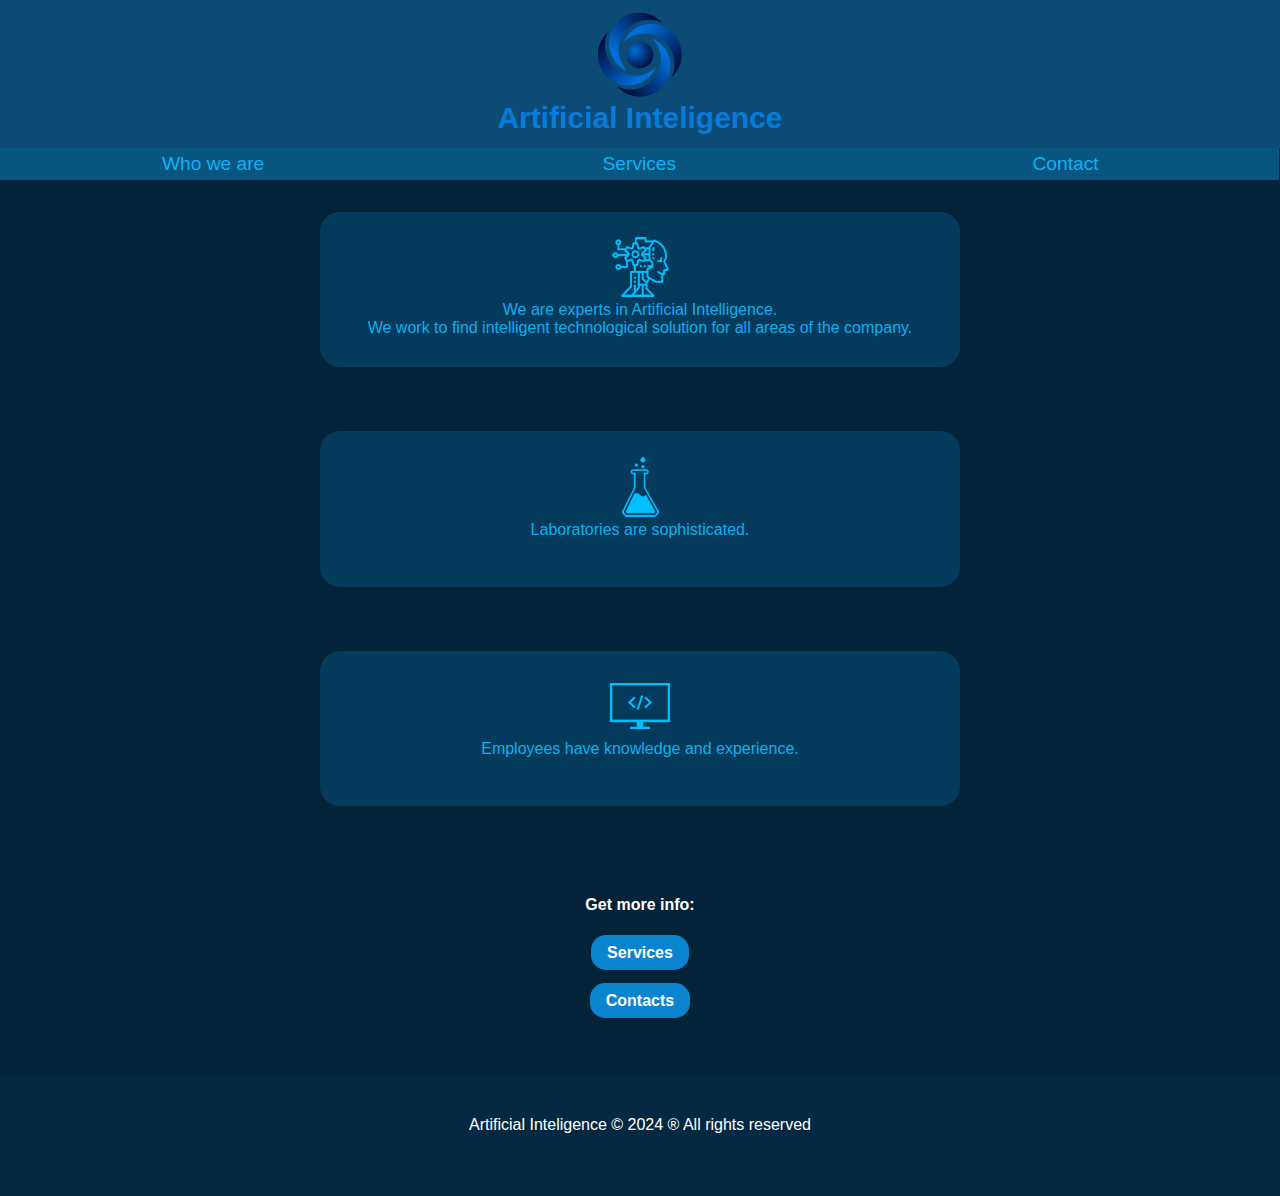
==== website01/index.html @ 1e3d7350 "Update services" ====
<!DOCTYPE html>
<html lang="en">

<head>
    <meta charset="UTF-8">
    <meta name="viewport" content="width=device-width, initial-scale=1.0">
    <title>AI Solution</title>
    <link rel="shortcut icon" href="imagens/logo_empresa.png" type="image/x-icon">
    <link rel="stylesheet" href="style.css">
</head>

<body>
    <header>
        <div class="div-1">
            <img src="imagens/logo_empresa.png" alt="Logo company"> <br>
            <b><a class="div1-link" href="index.html">Artificial Inteligence</a></b>
        </div>
    </header>
    <footer>
        <div class="footer float">
            <div class="padding-footer">
                <a href="index.html" class="link-footer">Who we are</a>
            </div>
        </div>
        <div class="footer float">
            <div class="padding-footer">
                <a href="services.html" class="link-footer">Services</a>
            </div>
        </div>
        <div class="footer float">
            <div class="padding-footer">
                <a href="contact.html" class="link-footer">Contact</a>
            </div>
        </div>
    </footer>
    <article>
        <div class="div-2">
            <img src="imagens/icon_ai.png" alt="Ai image">
            <p>
                We are experts in Artificial Intelligence. <br>We work to find
                intelligent technological solution for all areas of the company.
            </p>
        </div>

        <div class="div-3">
            <img src="imagens/icon_lab.png" alt="lab image">
            <p>Laboratories are sophisticated.</p>
        </div>

        <div class="div-4">
            <img src="imagens/icon_computer.png" alt="computer imagem">
            <p>Employees have knowledge and experience.</p>
        </div>

        <div class="div-5">
            <b>
                <p>Get more info:</p>
            </b>
            <div class="button">
               <b><a href="services.html" class="button-style">Services</a></b>
            </div>
            <div class="button">
               <b><a href="contact.html" class="button-style">Contacts</a></b>
            </div>

        </div>
        <div class="div-6">
            <p class="p-last">Artificial Inteligence &copy; 2024 ® All rights reserved</p>
        </div>

    </article>
</body>

</html>
---- website01/style.css ----
* {
    margin: 0;
    padding: 0;
    font-family: 'Segoe UI', Tahoma, Geneva, Verdana, sans-serif;
}

body {
    background-color: rgb(3, 35, 56);
}

.div-1 {
    background-color: rgb(11, 75, 117); 
    margin: 0;
    padding: 1%;
    text-align: center;
}

.div1-link{
    text-decoration: none;
    color: rgb(7, 123, 218);
    font-size: 30px;
}

.div1-link:hover {
    color: rgb(28, 141, 235);
}

.footer {
    background-color: rgb(9, 85, 129);
    color: rgb(94, 171, 216);
}

.float {
    float: left;
    width: 33.3%
}

.padding-footer {
    padding: 5px;
    text-align: center;
}

.link-footer {
    font-size: larger;
    color: rgba(15, 187, 255, 0.925);
    text-decoration: none;
}

.link-footer:hover {
    color: rgb(241, 241, 241);
}

.div-2 {
    background-color: rgb(4, 59, 92);
    color: rgba(15, 187, 255, 0.925);
    height: 130px;
    width: 50%;
    margin: 5% auto;
    text-align: center;
    border-radius: 20px;
    padding-top: 2%;

}

.div-3 {
    background-color: rgb(4, 59, 92);
    color: rgba(15, 187, 255, 0.925);
    height: 130px;
    width: 50%;
    margin: 5% auto;
    text-align: center;
    border-radius: 20px;
    padding-top: 2%;
}

.div-4 {
    background-color: rgb(4, 59, 92);
    color: rgba(15, 187, 255, 0.925);
    height: 130px;
    width: 50%;
    margin: 5% auto;
    text-align: center;
    border-radius: 20px;
    padding-top: 2%;
}

.div-5 {
    width: 100%;
    height: 180px;
    text-align: center;
    padding-top: 2%;
    color: white;

}

.button {
    text-align: center;
    margin: 30px auto;
}

.button-style {
    border-radius: 15px;
    text-decoration: none;
    color: white;
    background-color: rgb(11, 132, 207);
    padding: 9px 16px;
}

.button-style:hover {
    background-color: white;
    color: black;
}

.div-6 {
    background-color: rgb(3, 41, 66);
    height: 120px;
    width: 100%;
    color: white;
}

.p-last {
    padding-top: 40px;
    text-align: center;
}

.div-services1 {
    padding-top: 5%;
    color: white;
    font-size: xx-large;
    text-align: center;
}

.div-services2 {
    padding-top: 5%;
    padding-left: 25%;
    color: rgba(15, 187, 255, 0.925);
    font-size: 16px;
}
.list{
    color: white;
    font-size: 15px;
    margin-left: 50px;
    margin-top: 1%;
    font-family: 'Lucida Sans', 'Lucida Sans Regular', 'Lucida Grande', 'Lucida Sans Unicode', Geneva, Verdana, sans-serif;
}

.div-services3{
    padding-top: 5%;
    padding-left: 25%;
    color: rgba(15, 187, 255, 0.925);
    font-size: 16px;
    margin-bottom: 5%;
}
.button2{
    padding-top: 7px;
    margin: 30px auto;
    border-radius: 15px;
    width: 100px;
    background-color: aquamarine;
    height: 30px;
}
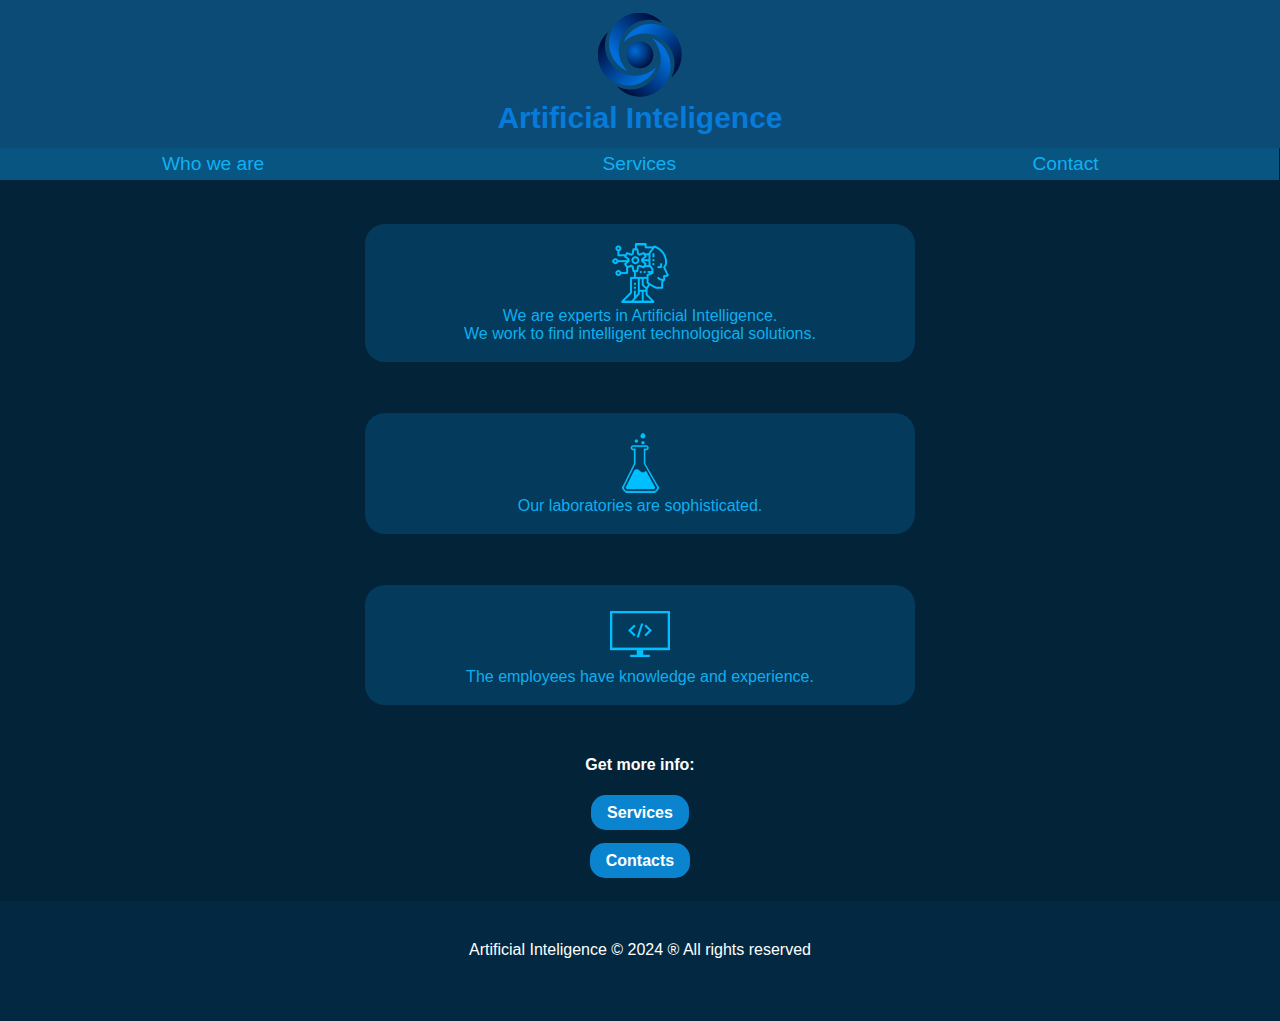
==== commit 523da6a8: "Update 1" ====
--- a/website01/index.html
+++ b/website01/index.html
@@ -16,7 +16,7 @@
             <b><a class="div1-link" href="index.html">Artificial Inteligence</a></b>
         </div>
     </header>
-    <footer>
+    <footer class="margin-footer">
         <div class="footer float">
             <div class="padding-footer">
                 <a href="index.html" class="link-footer">Who we are</a>
@@ -38,18 +38,18 @@
             <img src="imagens/icon_ai.png" alt="Ai image">
             <p>
                 We are experts in Artificial Intelligence. <br>We work to find
-                intelligent technological solution for all areas of the company.
+                intelligent technological solutions.
             </p>
         </div>
 
-        <div class="div-3">
+        <div class="div-2">
             <img src="imagens/icon_lab.png" alt="lab image">
-            <p>Laboratories are sophisticated.</p>
+            <p>Our laboratories are sophisticated.</p>
         </div>
 
-        <div class="div-4">
+        <div class="div-2">
             <img src="imagens/icon_computer.png" alt="computer imagem">
-            <p>Employees have knowledge and experience.</p>
+            <p>The employees have knowledge and experience.</p>
         </div>
 
         <div class="div-5">
@@ -57,10 +57,10 @@
                 <p>Get more info:</p>
             </b>
             <div class="button">
-               <b><a href="services.html" class="button-style">Services</a></b>
+                <b><a href="services.html" class="button-style">Services</a></b>
             </div>
             <div class="button">
-               <b><a href="contact.html" class="button-style">Contacts</a></b>
+                <b><a href="contact.html" class="button-style">Contacts</a></b>
             </div>
 
         </div>
--- a/website01/style.css
+++ b/website01/style.css
@@ -9,13 +9,13 @@
 }
 
 .div-1 {
-    background-color: rgb(11, 75, 117); 
+    background-color: rgb(11, 75, 117);
     margin: 0;
     padding: 1%;
     text-align: center;
 }
 
-.div1-link{
+.div1-link {
     text-decoration: none;
     color: rgb(7, 123, 218);
     font-size: 30px;
@@ -23,6 +23,10 @@
 
 .div1-link:hover {
     color: rgb(28, 141, 235);
+}
+
+.margin-footer {
+    padding-bottom: 25px;
 }
 
 .footer {
@@ -47,18 +51,18 @@
 }
 
 .link-footer:hover {
-    color: rgb(241, 241, 241);
+    color: rgba(227, 241, 247, 0.925);
 }
 
 .div-2 {
     background-color: rgb(4, 59, 92);
     color: rgba(15, 187, 255, 0.925);
-    height: 130px;
-    width: 50%;
-    margin: 5% auto;
+    height: 15%;
+    width: 40%;
+    margin: 4% auto;
     text-align: center;
     border-radius: 20px;
-    padding-top: 2%;
+    padding: 1.5%;
 
 }
 
@@ -86,9 +90,8 @@
 
 .div-5 {
     width: 100%;
-    height: 180px;
+    height: 145px;
     text-align: center;
-    padding-top: 2%;
     color: white;
 
 }
@@ -107,8 +110,8 @@
 }
 
 .button-style:hover {
-    background-color: white;
-    color: black;
+    background-color: rgb(6, 99, 156);
+    color: rgb(238, 238, 238);
 }
 
 .div-6 {
@@ -136,7 +139,8 @@
     color: rgba(15, 187, 255, 0.925);
     font-size: 16px;
 }
-.list{
+
+.list {
     color: white;
     font-size: 15px;
     margin-left: 50px;
@@ -144,18 +148,52 @@
     font-family: 'Lucida Sans', 'Lucida Sans Regular', 'Lucida Grande', 'Lucida Sans Unicode', Geneva, Verdana, sans-serif;
 }
 
-.div-services3{
+.div-services3 {
     padding-top: 5%;
     padding-left: 25%;
     color: rgba(15, 187, 255, 0.925);
     font-size: 16px;
     margin-bottom: 5%;
 }
-.button2{
-    padding-top: 7px;
-    margin: 30px auto;
-    border-radius: 15px;
-    width: 100px;
-    background-color: aquamarine;
-    height: 30px;
+
+.contact-1 {
+    margin: 3% auto;
+    background-color: rgb(12, 64, 99);
+    border-radius: 10px;
+    font-size: 17px;
+    width: 35%;
+    padding: 10px;
+    text-align: center;
+    color: white;
 }
+
+.font-open {
+    font-family: monospace;
+}
+
+.phone1 {
+    margin-top: 4%;
+    text-align: center;
+    font-size: 26px;
+    color: rgba(15, 187, 255, 0.925);
+}
+
+.text-phone {
+    color: white;
+    font-size: 15px;
+    font-family: monospace;
+}
+
+.email {
+    margin: 5%;
+    text-align: center;
+    font-size: 26px;
+    color: rgba(15, 187, 255, 0.925);
+
+}
+
+.text-email {
+    color: white;
+    font-size: 15px;
+    font-family: monospace;
+}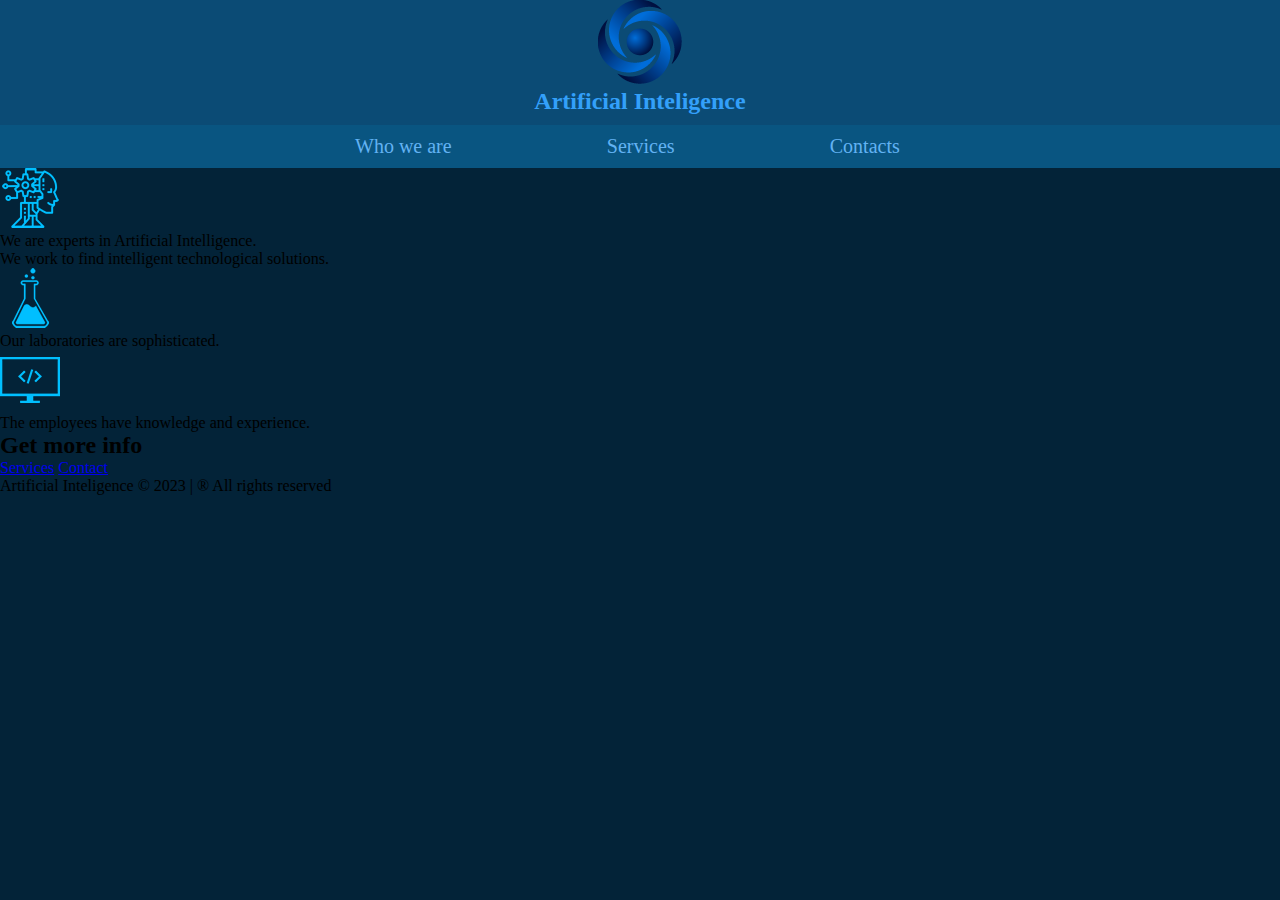
==== commit 97b693dc: "Upload header and nav" ====
--- a/website01/index.html
+++ b/website01/index.html
@@ -4,71 +4,61 @@
 <head>
     <meta charset="UTF-8">
     <meta name="viewport" content="width=device-width, initial-scale=1.0">
-    <title>AI Solution</title>
-    <link rel="shortcut icon" href="imagens/logo_empresa.png" type="image/x-icon">
-    <link rel="stylesheet" href="style.css">
+    <title>Artificial Inteligence</title>
+    <link rel="stylesheet" href="css/style.css">
+    <link rel="shortcut icon" href="imagens/logo_empresa.png" type="image/png">
 </head>
 
 <body>
+
     <header>
-        <div class="div-1">
-            <img src="imagens/logo_empresa.png" alt="Logo company"> <br>
-            <b><a class="div1-link" href="index.html">Artificial Inteligence</a></b>
-        </div>
+        <a href="index.html">
+            <img src="imagens/logo_empresa.png" alt="Logo company" title="Artificial Inteligence">
+        </a>
+        <h2>Artificial Inteligence</h2>
     </header>
-    <footer class="margin-footer">
-        <div class="footer float">
-            <div class="padding-footer">
-                <a href="index.html" class="link-footer">Who we are</a>
-            </div>
-        </div>
-        <div class="footer float">
-            <div class="padding-footer">
-                <a href="services.html" class="link-footer">Services</a>
-            </div>
-        </div>
-        <div class="footer float">
-            <div class="padding-footer">
-                <a href="contact.html" class="link-footer">Contact</a>
-            </div>
-        </div>
-    </footer>
-    <article>
-        <div class="div-2">
+
+    <nav class="nav-padding">
+        <a href="index.html" class="nav-link">Who we are</a>
+        <a href="services.html" class="nav-link">Services</a>
+        <a href="contacts.html" class="nav-link">Contacts</a>
+    </nav>
+
+    <section>
+        <article>
             <img src="imagens/icon_ai.png" alt="Ai image">
             <p>
-                We are experts in Artificial Intelligence. <br>We work to find
+                We are experts in <span class="highlight text">Artificial Intelligence.</span> <br>We work to find
                 intelligent technological solutions.
             </p>
+
+        </article>
+
+        <article>
+            <img src="imagens/icon_lab.png" alt="lab image">
+            <p>
+                Our laboratories are sophisticated.
+            </p>
+        </article>
+
+        <article>
+            <img src="imagens/icon_computer.png" alt="computer image">
+            <p>
+                The employees have knowledge and experience.
+            </p>
+        </article>
+
+    </section>
+
+    <section>
+        <h2>Get more info</h2>
+        <div>
+            <a href="services.html" class="button">Services</a>
+            <a href="contacts.html" class="button">Contact</a>
         </div>
+    </section>
 
-        <div class="div-2">
-            <img src="imagens/icon_lab.png" alt="lab image">
-            <p>Our laboratories are sophisticated.</p>
-        </div>
-
-        <div class="div-2">
-            <img src="imagens/icon_computer.png" alt="computer imagem">
-            <p>The employees have knowledge and experience.</p>
-        </div>
-
-        <div class="div-5">
-            <b>
-                <p>Get more info:</p>
-            </b>
-            <div class="button">
-                <b><a href="services.html" class="button-style">Services</a></b>
-            </div>
-            <div class="button">
-                <b><a href="contact.html" class="button-style">Contacts</a></b>
-            </div>
-
-        </div>
-        <div class="div-6">
-            <p class="p-last">Artificial Inteligence &copy; 2024 ® All rights reserved</p>
-        </div>
-
-    </article>
+    <footer>Artificial Inteligence &copy; 2023 | &reg; All rights reserved</footer>
 </body>
 
 </html>--- a/website01/css/style.css
+++ b/website01/css/style.css
@@ -0,0 +1,35 @@
+* {
+    margin: 0;
+    padding: 0;
+}
+
+body {
+    font-family: Cambria, Cochin, Georgia, Times, 'Times New Roman', serif;
+    background-color: rgb(3, 35, 56);
+}
+
+
+header {
+    color: rgb(51, 160, 250);
+    background-color: rgb(11, 75, 117);
+    padding-bottom: 10px;
+    text-align: center;
+}
+
+.nav-padding {
+    background-color: rgb(9, 85, 129);
+    padding: 10px;
+    text-align: center;
+}
+
+.nav-link {
+    text-decoration: none;
+    color: rgb(98, 178, 243);
+    font-size: 20px;
+    margin-left: 5%;
+    margin-right: 7%;
+}
+
+.nav-link:hover {
+    color: rgb(206, 229, 248);
+}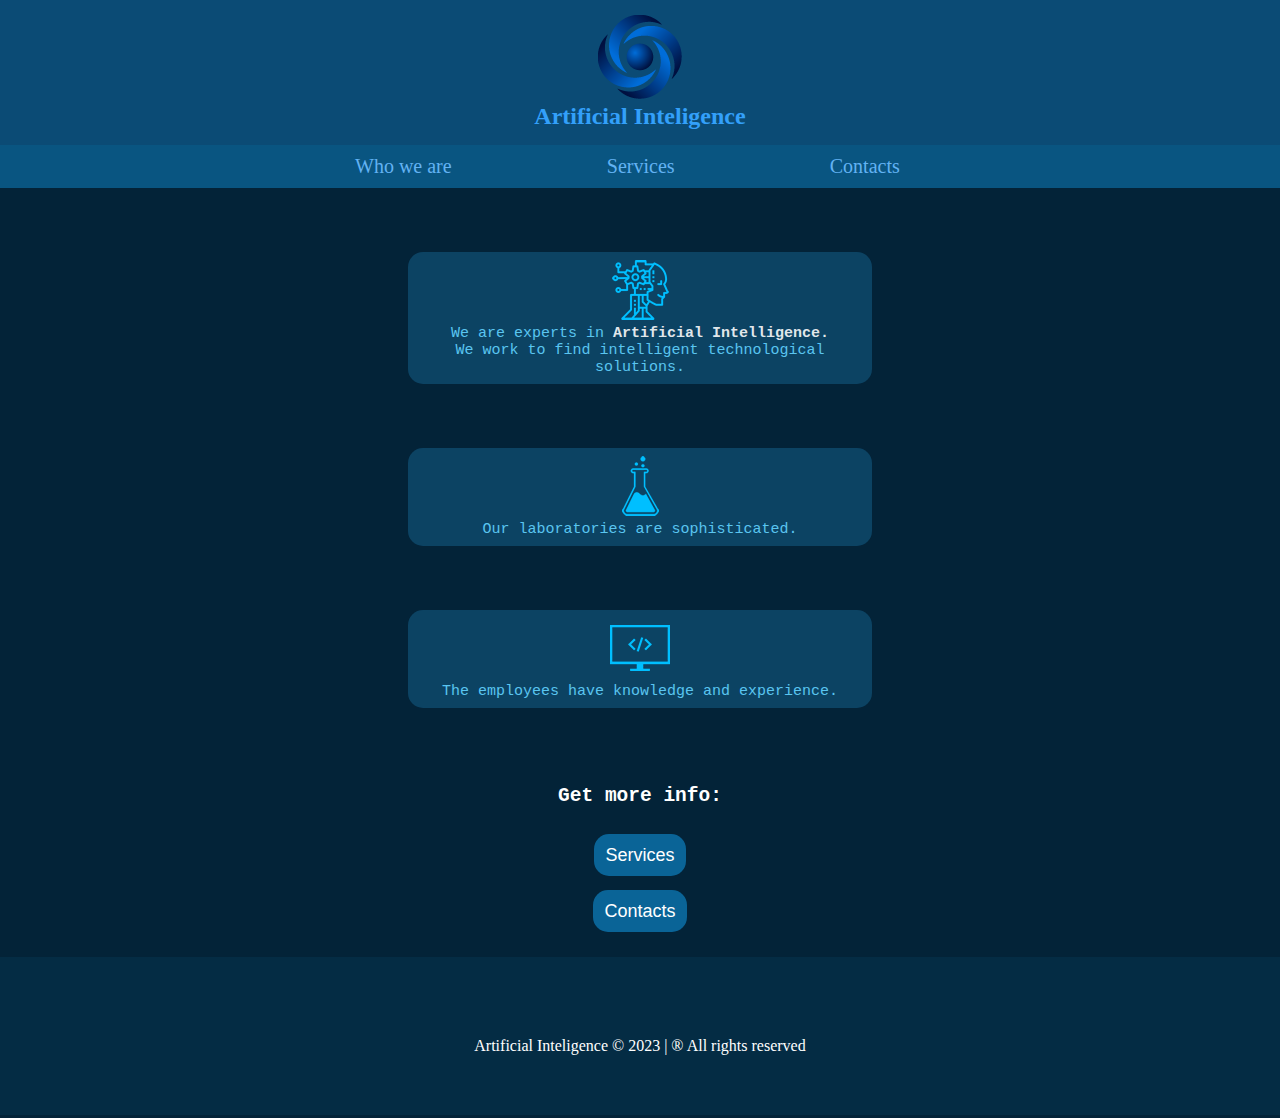
==== commit 0b3b5b22: "Upload index" ====
--- a/website01/index.html
+++ b/website01/index.html
@@ -25,23 +25,24 @@
     </nav>
 
     <section>
-        <article>
+        <article class="index-content">
             <img src="imagens/icon_ai.png" alt="Ai image">
             <p>
-                We are experts in <span class="highlight text">Artificial Intelligence.</span> <br>We work to find
+                We are experts in <b><span class="highlight-text">Artificial Intelligence.</span></b> <br>We work to
+                find
                 intelligent technological solutions.
             </p>
 
         </article>
 
-        <article>
+        <article class="index-content">
             <img src="imagens/icon_lab.png" alt="lab image">
             <p>
                 Our laboratories are sophisticated.
             </p>
         </article>
 
-        <article>
+        <article class="index-content">
             <img src="imagens/icon_computer.png" alt="computer image">
             <p>
                 The employees have knowledge and experience.
@@ -51,10 +52,13 @@
     </section>
 
     <section>
-        <h2>Get more info</h2>
-        <div>
+        <h2 class="info">Get more info:</h2>
+        <div class="button-layout">
             <a href="services.html" class="button">Services</a>
-            <a href="contacts.html" class="button">Contact</a>
+        </div>
+
+        <div class="button-layout">
+            <a href="contacts.html" class="button">Contacts</a>
         </div>
     </section>
 
--- a/website01/css/style.css
+++ b/website01/css/style.css
@@ -6,13 +6,14 @@
 body {
     font-family: Cambria, Cochin, Georgia, Times, 'Times New Roman', serif;
     background-color: rgb(3, 35, 56);
+    color: white;
 }
 
 
 header {
     color: rgb(51, 160, 250);
     background-color: rgb(11, 75, 117);
-    padding-bottom: 10px;
+    padding: 15px;
     text-align: center;
 }
 
@@ -32,4 +33,56 @@
 
 .nav-link:hover {
     color: rgb(206, 229, 248);
+}
+
+.index-content {
+    text-align: center;
+    margin: 5% auto;
+    color: rgb(90, 197, 240);
+    background-color: rgb(12, 67, 99);
+    width: 35%;
+    padding: 8px;
+    border-radius: 15px;
+    font-family: monospace;
+    font-size: 15px;
+}
+
+.highlight-text {
+    color: rgba(255, 255, 255, 0.877);
+}
+
+.info {
+    text-align: center;
+    margin-top: 6%;
+    margin-bottom: 3%;
+    font-family: monospace;
+}
+
+.button-layout {
+    text-align: center;
+    margin-bottom: 35px;
+}
+
+.button {
+    background-color: rgb(10, 100, 151);
+    padding: 11px;
+    text-decoration: none;
+    color: white;
+    border-radius: 15px;
+    font-size: 18px;
+    font-family: 'Franklin Gothic Medium', 'Arial Narrow', Arial, sans-serif;
+
+}
+
+.button:hover {
+    background-color: rgb(6, 71, 109);
+}
+
+footer {
+    width: 100%;
+    background-color: rgb(4, 44, 68);
+    text-align: center;
+    padding-top: 80px;
+    padding-bottom: 60px;
+    font-size: medium;
 }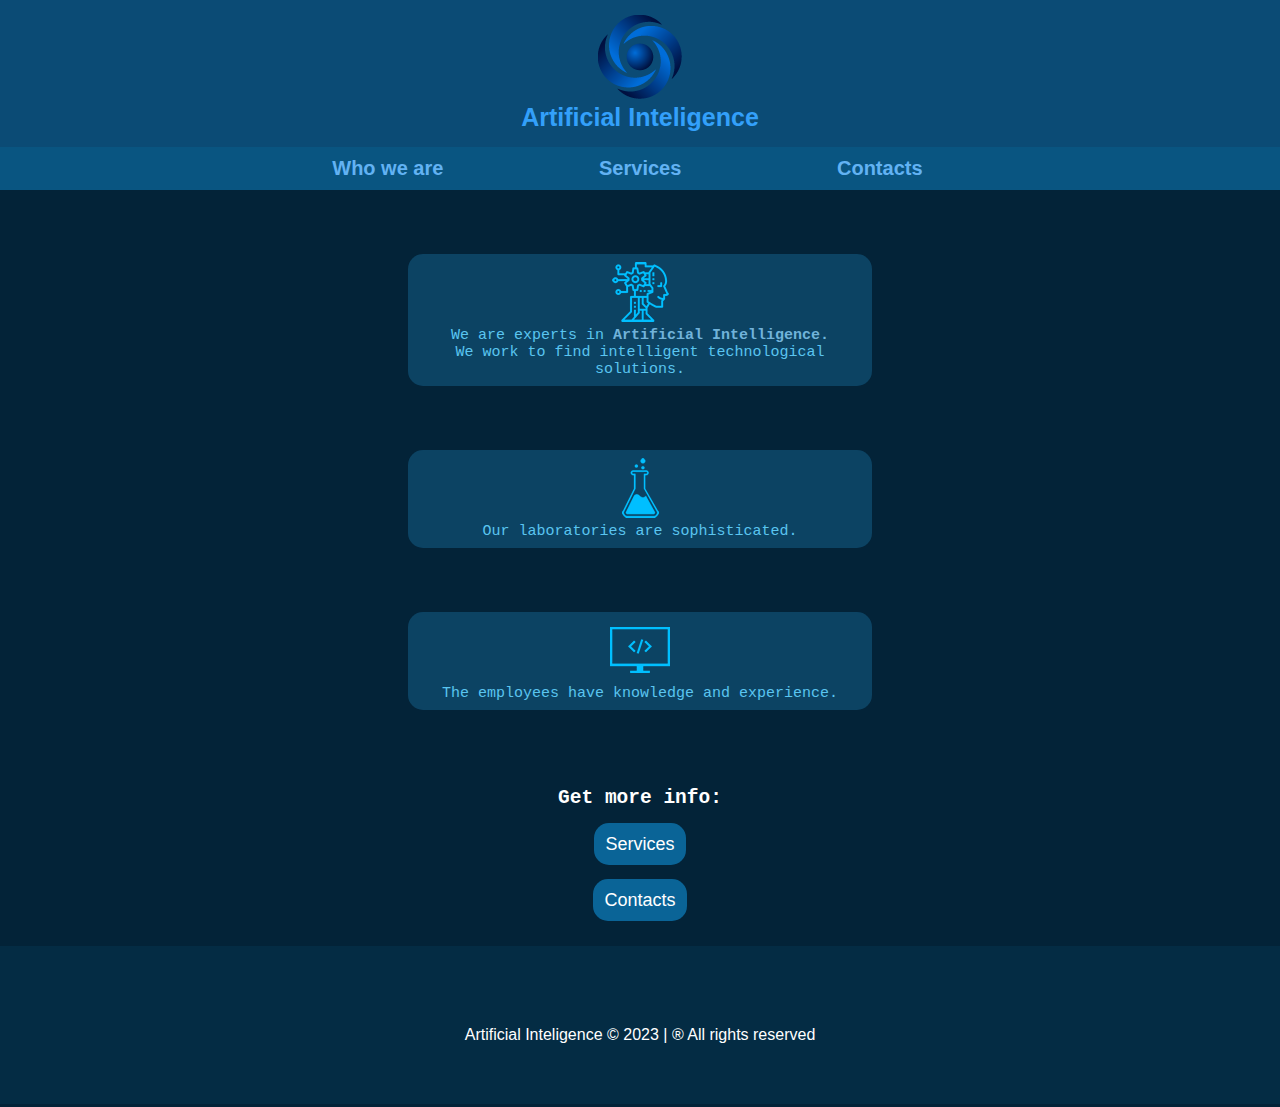
==== commit b720f29e: "Upload services page" ====
--- a/website01/index.html
+++ b/website01/index.html
@@ -13,9 +13,9 @@
 
     <header>
         <a href="index.html">
-            <img src="imagens/logo_empresa.png" alt="Logo company" title="Artificial Inteligence">
+            <img src="imagens/logo_empresa.png" alt="Logo company" title="Artificial Inteligence"> <br>
         </a>
-        <h2>Artificial Inteligence</h2>
+        <a href="index.html" class="header-link">Artificial Inteligence </a>
     </header>
 
     <nav class="nav-padding">
@@ -28,7 +28,7 @@
         <article class="index-content">
             <img src="imagens/icon_ai.png" alt="Ai image">
             <p>
-                We are experts in <b><span class="highlight-text">Artificial Intelligence.</span></b> <br>We work to
+                We are experts in <span class="highlight-text">Artificial Intelligence.</span> <br>We work to
                 find
                 intelligent technological solutions.
             </p>
--- a/website01/css/style.css
+++ b/website01/css/style.css
@@ -4,17 +4,29 @@
 }
 
 body {
-    font-family: Cambria, Cochin, Georgia, Times, 'Times New Roman', serif;
+    font-family: 'Gill Sans', 'Gill Sans MT', Calibri, 'Trebuchet MS', sans-serif;
     background-color: rgb(3, 35, 56);
     color: white;
 }
 
 
 header {
-    color: rgb(51, 160, 250);
     background-color: rgb(11, 75, 117);
     padding: 15px;
     text-align: center;
+
+}
+
+.header-link {
+    color: rgb(51, 160, 250);
+    text-decoration: none;
+    font-size: 25px;
+    font-weight: bolder;
+
+}
+
+.header-link:hover {
+    color: rgb(21, 130, 219);
 }
 
 .nav-padding {
@@ -29,6 +41,7 @@
     font-size: 20px;
     margin-left: 5%;
     margin-right: 7%;
+    font-weight: bolder;
 }
 
 .nav-link:hover {
@@ -48,13 +61,14 @@
 }
 
 .highlight-text {
-    color: rgba(255, 255, 255, 0.877);
+    color: rgba(128, 195, 235, 0.877);
+    font-weight: bolder;
 }
 
 .info {
     text-align: center;
     margin-top: 6%;
-    margin-bottom: 3%;
+    margin-bottom: 2%;
     font-family: monospace;
 }
 
@@ -85,4 +99,28 @@
     padding-top: 80px;
     padding-bottom: 60px;
     font-size: medium;
+}
+
+.h2-services {
+    margin: 2%;
+    margin-bottom: 5%;
+    text-align: center;
+    font-size: 30px;
+}
+
+.list-top {
+    color: rgb(51, 160, 250);
+    font-size: large;
+    margin-left: 24%;
+    font-weight: bolder;
+}
+
+li {
+    margin: 2%;
+}
+
+.lists {
+    margin: 1% 28%;
+    margin-bottom: 6.5%;
+    font-size: 17px;
 }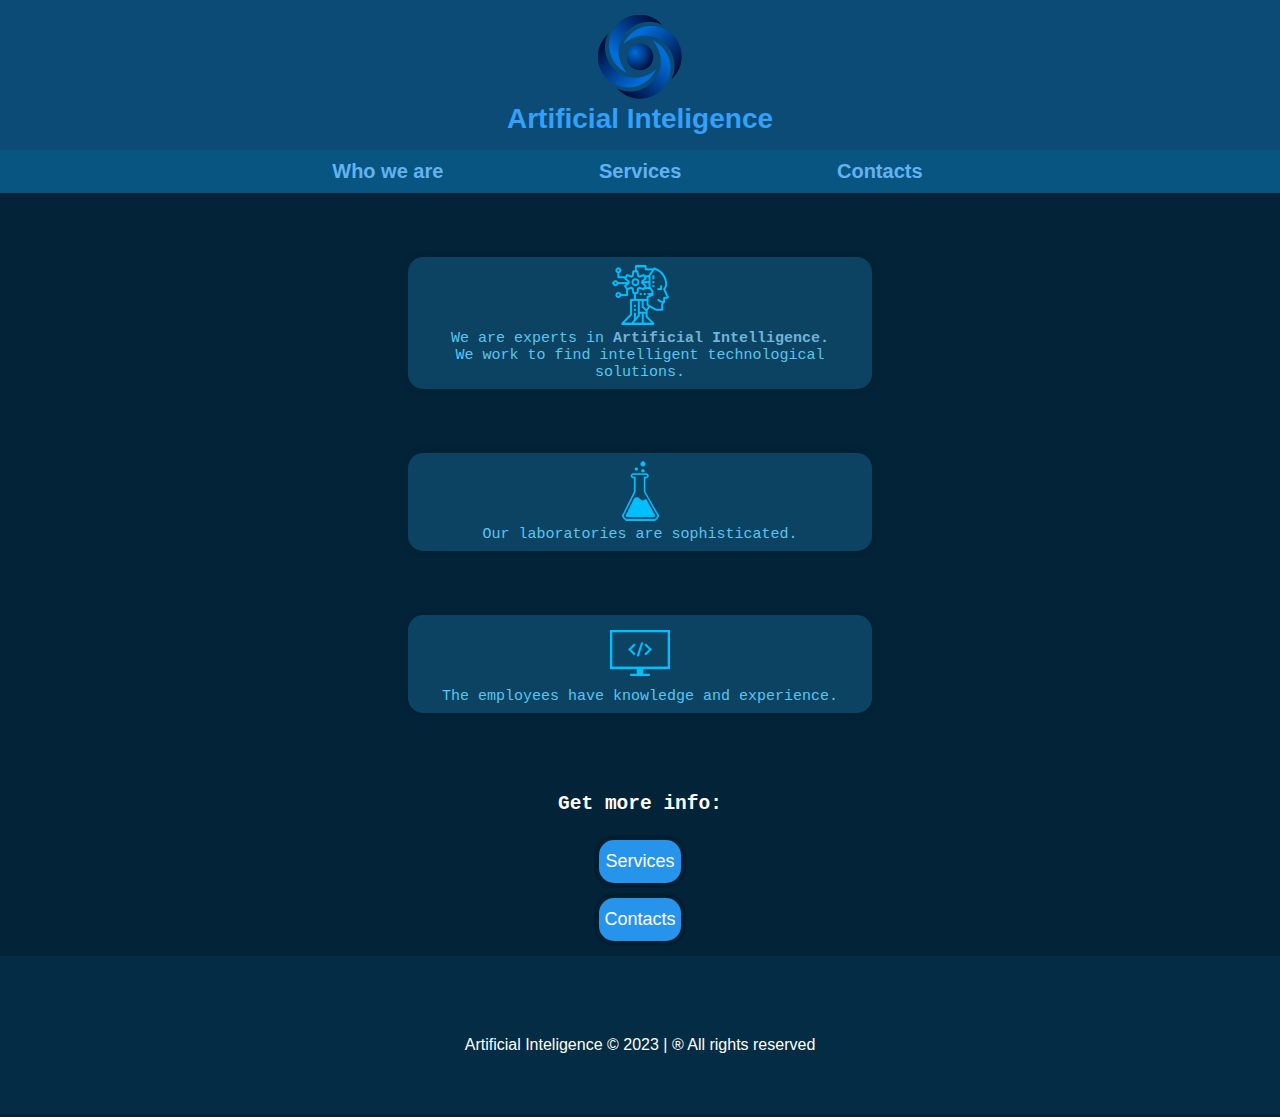
==== commit cd147952: "button animation" ====
--- a/website01/index.html
+++ b/website01/index.html
@@ -53,13 +53,8 @@
 
     <section>
         <h2 class="info">Get more info:</h2>
-        <div class="button-layout">
-            <a href="services.html" class="button">Services</a>
-        </div>
-
-        <div class="button-layout">
-            <a href="contacts.html" class="button">Contacts</a>
-        </div>
+        <a href="services.html" class="button">Services</a>
+        <a href="contacts.html" class="button">Contacts</a>
     </section>
 
     <footer>Artificial Inteligence &copy; 2023 | &reg; All rights reserved</footer>
--- a/website01/css/style.css
+++ b/website01/css/style.css
@@ -20,7 +20,7 @@
 .header-link {
     color: rgb(51, 160, 250);
     text-decoration: none;
-    font-size: 25px;
+    font-size: 28px;
     font-weight: bolder;
 
 }
@@ -58,6 +58,20 @@
     border-radius: 15px;
     font-family: monospace;
     font-size: 15px;
+    cursor: default;
+    box-shadow: 0 0 10px rgba(0, 0, 0, 0.1);
+    -webkit-transition-duration: 0.2s;
+    transition-duration: 0.2s;
+    -webkit-transition-property: box-shadown, transform;
+    transition-property: box-shadown, transform;
+}
+
+.index-content:hover,
+.index-content:focus,
+.index-content:active {
+    box-shadow: 0 0 20px rgba(87, 201, 247, 0.5);
+    -webkit-transform: scale(1.1);
+    transform: scale(1.1);
 }
 
 .highlight-text {
@@ -67,30 +81,38 @@
 
 .info {
     text-align: center;
-    margin-top: 6%;
-    margin-bottom: 2%;
+    margin-top: 80px;
+    margin-bottom: 25px;
     font-family: monospace;
 }
 
-.button-layout {
-    text-align: center;
-    margin-bottom: 35px;
-}
-
 .button {
-    background-color: rgb(10, 100, 151);
+    background-color: rgb(39, 148, 236);
     padding: 11px;
     text-decoration: none;
     color: white;
     border-radius: 15px;
     font-size: 18px;
-    font-family: 'Franklin Gothic Medium', 'Arial Narrow', Arial, sans-serif;
-
+    font-family: "Roboto", sans-serif;
+    margin: 15px auto;
+    display: flex;
+    justify-content: center;
+    width: 60px;
+    box-shadow: 0 0 0 5px rgba(0, 0, 0, 0.1);
+    -webkit-transition-duration: 0.1s;
+    transition-duration: 0.1s;
+    -webkit-transition-property: box-shadown, transform;
+    transition-property: box-shadown, transform;
 }
 
-.button:hover {
-    background-color: rgb(6, 71, 109);
+.button:hover,
+button:focus,
+button:active {
+    box-shadow: 0 0 15px rgba(87, 201, 247, 0.5);
+    -webkit-transform: scale(1.1);
+    transform: scale(1.1);
 }
+
 
 footer {
     width: 100%;
@@ -101,26 +123,76 @@
     font-size: medium;
 }
 
-.h2-services {
+.h1-style {
     margin: 2%;
     margin-bottom: 5%;
     text-align: center;
-    font-size: 30px;
+    font-size: 32px;
 }
 
 .list-top {
     color: rgb(51, 160, 250);
-    font-size: large;
-    margin-left: 24%;
+    font-size: larger;
+    font-weight: bolder;
+    margin-left: -40px;
+}
+
+li {
+    margin: 15px;
+}
+
+.lists {
+    margin-left: 25%;
+    margin-bottom: 7%;
+    font-size: 17px;
+}
+
+.hour {
+    background-color: rgb(10, 60, 88);
+    width: 36%;
+    text-align: center;
+    margin: 5% auto;
+    padding: 8px;
+    border-radius: 10px;
+    font-family: monospace;
+    font-size: 17px;
+}
+
+.contact {
+    text-align: center;
+    margin: 5% auto;
+    font-family: monospace;
+    font-size: 14px;
+}
+
+.contact-highlight {
+    margin: 3px;
+    font-size: 25px;
+    color: rgb(51, 160, 250);
     font-weight: bolder;
 }
 
-li {
-    margin: 2%;
+.btn {
+    padding: 9px;
+    border-radius: 10px;
+    background-color: rgb(96, 168, 228);
+    text-decoration: none;
+    color: white;
+    display: flex;
+    width: 60px;
+    justify-content: center;
+    margin: auto;
+    box-shadow: 0 0 10px rgba(0, 0, 0, 0.1);
+    -webkit-transition-duration: 0.2s;
+    transition-duration: 0.2s;
+    -webkit-transition-property: box-shadown, transform;
+    transition-property: box-shadown, transform;
 }
 
-.lists {
-    margin: 1% 28%;
-    margin-bottom: 6.5%;
-    font-size: 17px;
+.btn:hover,
+.btn:focus,
+.btn:active {
+    box-shadow: 0 0 20px rgba(87, 201, 247, 0.5);
+    -webkit-transform: scale(1.1);
+    transform: scale(1.1);
 }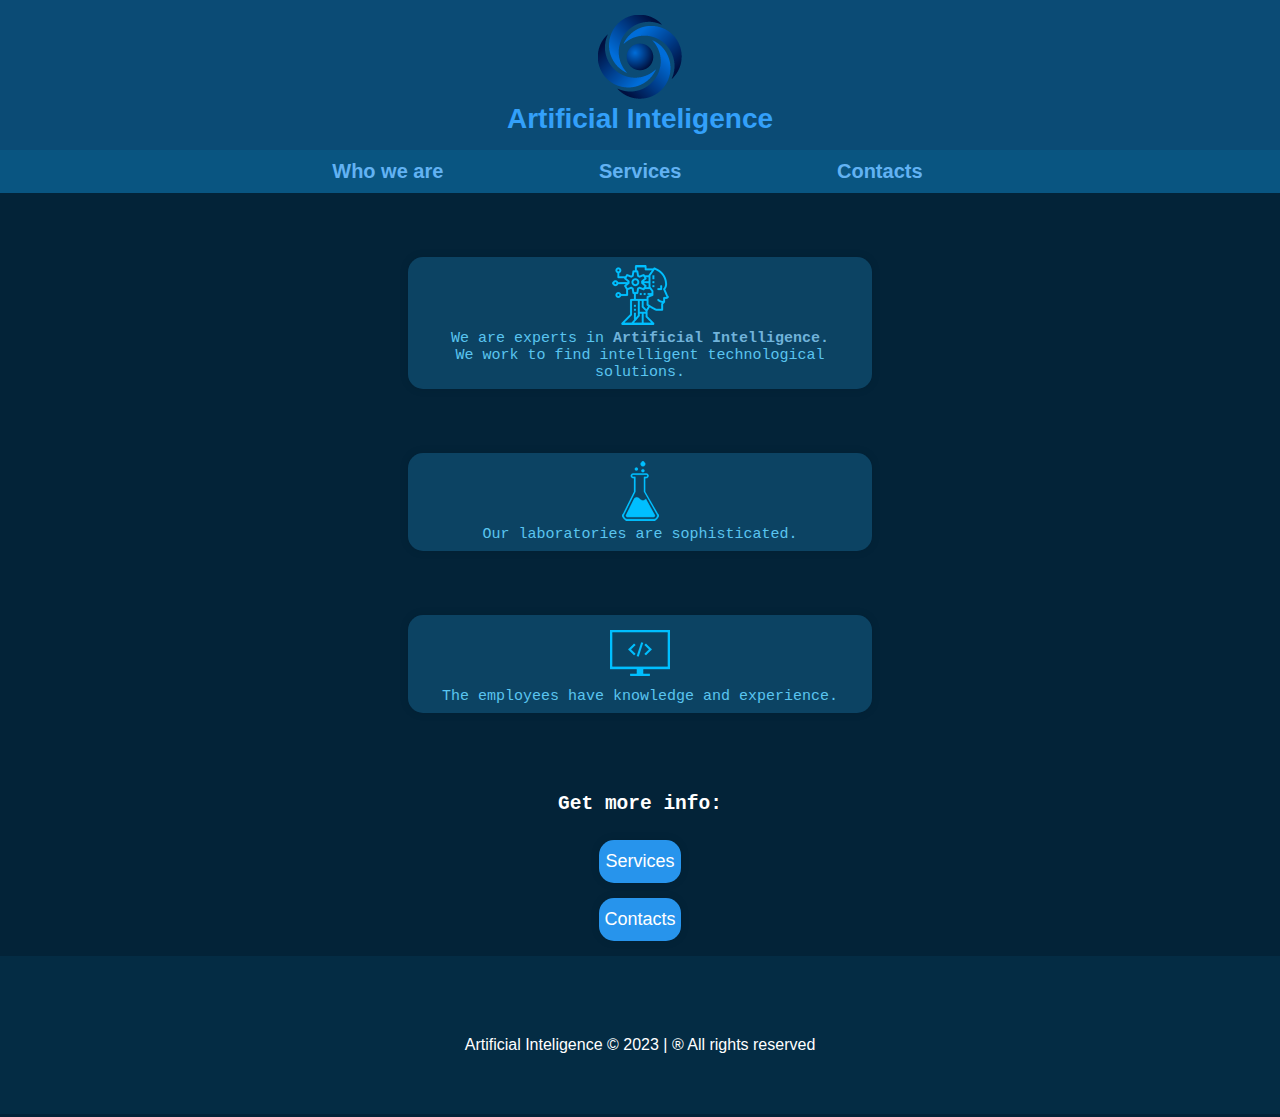
==== commit 370cef8a: "animation update" ====
--- a/website01/index.html
+++ b/website01/index.html
@@ -13,7 +13,8 @@
 
     <header>
         <a href="index.html">
-            <img src="imagens/logo_empresa.png" alt="Logo company" title="Artificial Inteligence"> <br>
+            <img src="imagens/logo_empresa.png" alt="Logo company" title="Artificial Inteligence">
+            <br>
         </a>
         <a href="index.html" class="header-link">Artificial Inteligence </a>
     </header>
@@ -25,7 +26,7 @@
     </nav>
 
     <section>
-        <article class="index-content">
+        <article class="animation index-content">
             <img src="imagens/icon_ai.png" alt="Ai image">
             <p>
                 We are experts in <span class="highlight-text">Artificial Intelligence.</span> <br>We work to
@@ -35,14 +36,14 @@
 
         </article>
 
-        <article class="index-content">
+        <article class="animation index-content">
             <img src="imagens/icon_lab.png" alt="lab image">
             <p>
                 Our laboratories are sophisticated.
             </p>
         </article>
 
-        <article class="index-content">
+        <article class="animation index-content">
             <img src="imagens/icon_computer.png" alt="computer image">
             <p>
                 The employees have knowledge and experience.
@@ -53,8 +54,8 @@
 
     <section>
         <h2 class="info">Get more info:</h2>
-        <a href="services.html" class="button">Services</a>
-        <a href="contacts.html" class="button">Contacts</a>
+        <a href="services.html" class="button animation">Services</a>
+        <a href="contacts.html" class="button animation">Contacts</a>
     </section>
 
     <footer>Artificial Inteligence &copy; 2023 | &reg; All rights reserved</footer>
--- a/website01/css/style.css
+++ b/website01/css/style.css
@@ -14,7 +14,6 @@
     background-color: rgb(11, 75, 117);
     padding: 15px;
     text-align: center;
-
 }
 
 .header-link {
@@ -44,7 +43,9 @@
     font-weight: bolder;
 }
 
-.nav-link:hover {
+.nav-link:hover,
+.nav-link:focus,
+.nav-link:active {
     color: rgb(206, 229, 248);
 }
 
@@ -59,19 +60,6 @@
     font-family: monospace;
     font-size: 15px;
     cursor: default;
-    box-shadow: 0 0 10px rgba(0, 0, 0, 0.1);
-    -webkit-transition-duration: 0.2s;
-    transition-duration: 0.2s;
-    -webkit-transition-property: box-shadown, transform;
-    transition-property: box-shadown, transform;
-}
-
-.index-content:hover,
-.index-content:focus,
-.index-content:active {
-    box-shadow: 0 0 20px rgba(87, 201, 247, 0.5);
-    -webkit-transform: scale(1.1);
-    transform: scale(1.1);
 }
 
 .highlight-text {
@@ -98,19 +86,6 @@
     display: flex;
     justify-content: center;
     width: 60px;
-    box-shadow: 0 0 0 5px rgba(0, 0, 0, 0.1);
-    -webkit-transition-duration: 0.1s;
-    transition-duration: 0.1s;
-    -webkit-transition-property: box-shadown, transform;
-    transition-property: box-shadown, transform;
-}
-
-.button:hover,
-button:focus,
-button:active {
-    box-shadow: 0 0 15px rgba(87, 201, 247, 0.5);
-    -webkit-transform: scale(1.1);
-    transform: scale(1.1);
 }
 
 
@@ -135,6 +110,7 @@
     font-size: larger;
     font-weight: bolder;
     margin-left: -40px;
+    width: 35%;
 }
 
 li {
@@ -163,6 +139,7 @@
     margin: 5% auto;
     font-family: monospace;
     font-size: 14px;
+    width: 20%;
 }
 
 .contact-highlight {
@@ -172,27 +149,29 @@
     font-weight: bolder;
 }
 
-.btn {
-    padding: 9px;
-    border-radius: 10px;
-    background-color: rgb(96, 168, 228);
-    text-decoration: none;
-    color: white;
-    display: flex;
-    width: 60px;
-    justify-content: center;
-    margin: auto;
+.animation {
     box-shadow: 0 0 10px rgba(0, 0, 0, 0.1);
-    -webkit-transition-duration: 0.2s;
-    transition-duration: 0.2s;
-    -webkit-transition-property: box-shadown, transform;
-    transition-property: box-shadown, transform;
+    -webkit-transition-duration: 0.1s;
+    transition-duration: 0.1s;
+    -webkit-transition-property: box-shadow, transform;
+    transition-property: box-shadow, transform;
 }
 
-.btn:hover,
-.btn:focus,
-.btn:active {
-    box-shadow: 0 0 20px rgba(87, 201, 247, 0.5);
+.animation:hover,
+.animation:focus,
+.animation:active {
+    box-shadow: 0 0 10px rgba(78, 147, 226, 0.822);
     -webkit-transform: scale(1.1);
     transform: scale(1.1);
+}
+
+.box {
+    box-shadow: 0;
+}
+
+.box:hover,
+.box:focus,
+.box:active {
+    box-shadow: 0 0 10px rgb(3, 35, 56);
+    cursor: default;
 }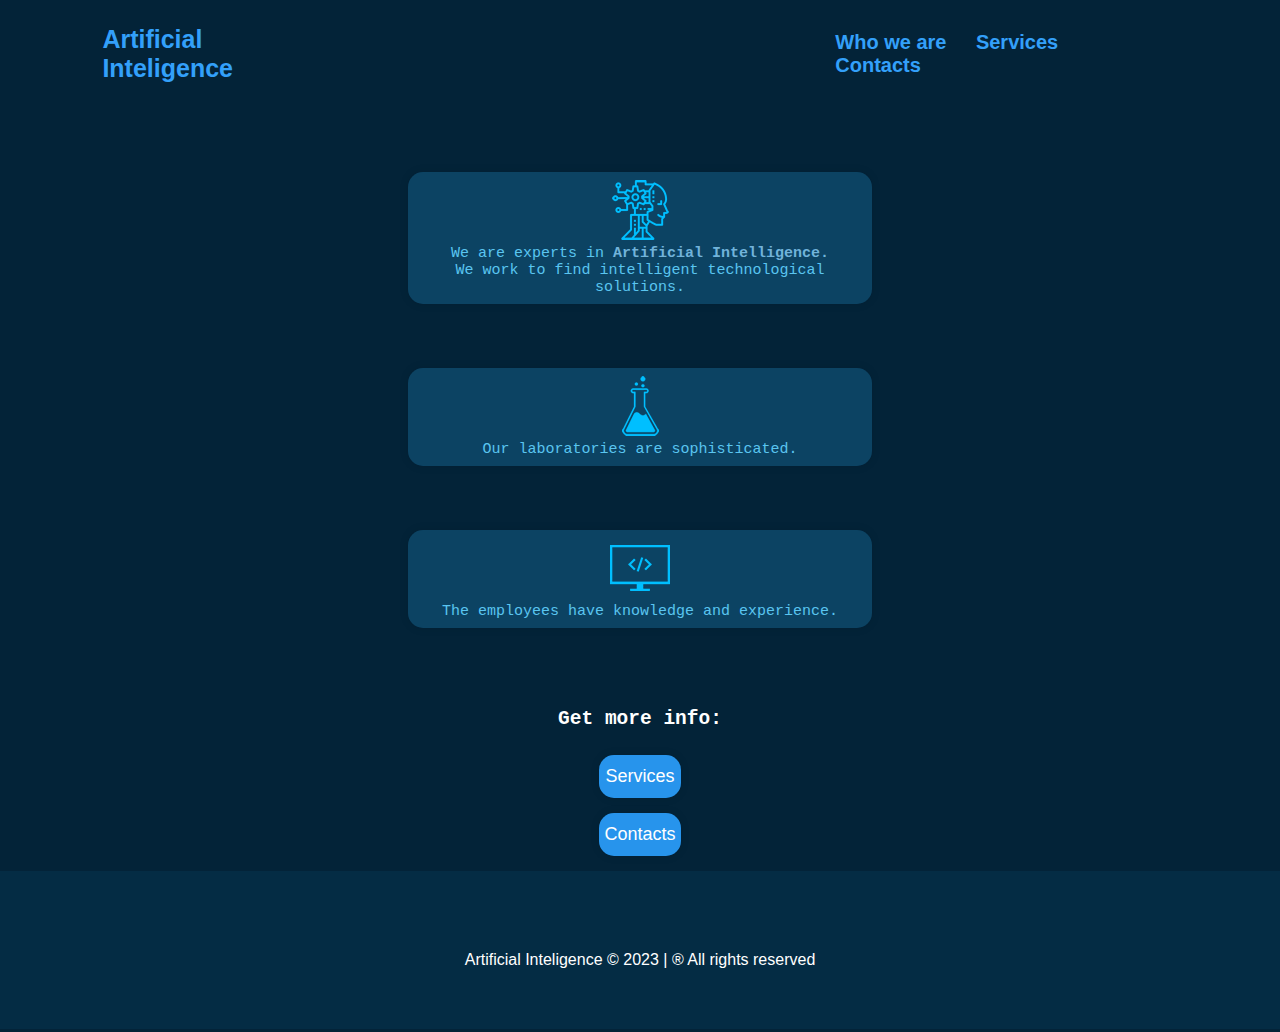
==== commit 310150ab: "header update" ====
--- a/website01/index.html
+++ b/website01/index.html
@@ -12,18 +12,14 @@
 <body>
 
     <header>
-        <a href="index.html">
-            <img src="imagens/logo_empresa.png" alt="Logo company" title="Artificial Inteligence">
-            <br>
-        </a>
-        <a href="index.html" class="header-link">Artificial Inteligence </a>
+        <a href="index.html">Artificial Inteligence </a>
+        <nav class="navbar">
+            <a href="index.html">Who we are</a>
+            <a href="services.html">Services</a>
+            <a href="contacts.html">Contacts</a>
+        </nav>
     </header>
 
-    <nav class="nav-padding">
-        <a href="index.html" class="nav-link">Who we are</a>
-        <a href="services.html" class="nav-link">Services</a>
-        <a href="contacts.html" class="nav-link">Contacts</a>
-    </nav>
 
     <section>
         <article class="animation index-content">
--- a/website01/css/style.css
+++ b/website01/css/style.css
@@ -11,42 +11,43 @@
 
 
 header {
-    background-color: rgb(11, 75, 117);
-    padding: 15px;
-    text-align: center;
+    padding: 25px 8%;
+    background-color: transparent;
+    display: flex;
+    align-items: center;
 }
 
-.header-link {
+header a {
+    position: relative;
     color: rgb(51, 160, 250);
     text-decoration: none;
-    font-size: 28px;
-    font-weight: bolder;
-
+    font-size: 25px;
+    font-weight: 700;
+    margin-right: 25px;
 }
 
-.header-link:hover {
-    color: rgb(21, 130, 219);
+header a::before {
+    top: 100%;
+    content: '';
+    position: absolute;
+    width: 0;
+    height: 2px;
+    background-color: rgb(51, 160, 250);
+    transition: .3s;
 }
 
-.nav-padding {
-    background-color: rgb(9, 85, 129);
-    padding: 10px;
-    text-align: center;
+header a:hover::before {
+    left: 0;
+    width: 100%;
 }
 
-.nav-link {
-    text-decoration: none;
-    color: rgb(98, 178, 243);
-    font-size: 20px;
-    margin-left: 5%;
-    margin-right: 7%;
-    font-weight: bolder;
+nav {
+    padding-left: 45%;
+    align-items: center;
 }
 
-.nav-link:hover,
-.nav-link:focus,
-.nav-link:active {
-    color: rgb(206, 229, 248);
+nav a {
+    font-size: 20px;
 }
 
 .index-content {
@@ -100,7 +101,7 @@
 
 .h1-style {
     margin: 2%;
-    margin-bottom: 5%;
+    margin-bottom: 3%;
     text-align: center;
     font-size: 32px;
 }
@@ -109,8 +110,9 @@
     color: rgb(51, 160, 250);
     font-size: larger;
     font-weight: bolder;
-    margin-left: -40px;
-    width: 35%;
+    margin-left: -60px;
+    width: 340px;
+    padding: 15px;
 }
 
 li {
@@ -118,9 +120,14 @@
 }
 
 .lists {
-    margin-left: 25%;
+    margin-left: 27%;
     margin-bottom: 7%;
     font-size: 17px;
+    color: rgb(19, 141, 241);
+}
+
+.white-color {
+    color: white;
 }
 
 .hour {
@@ -139,7 +146,7 @@
     margin: 5% auto;
     font-family: monospace;
     font-size: 14px;
-    width: 20%;
+    width: 280px;
 }
 
 .contact-highlight {
@@ -167,6 +174,8 @@
 
 .box {
     box-shadow: 0;
+    -webkit-transition-duration: 0.3s;
+    transition-duration: 0.3s;
 }
 
 .box:hover,
